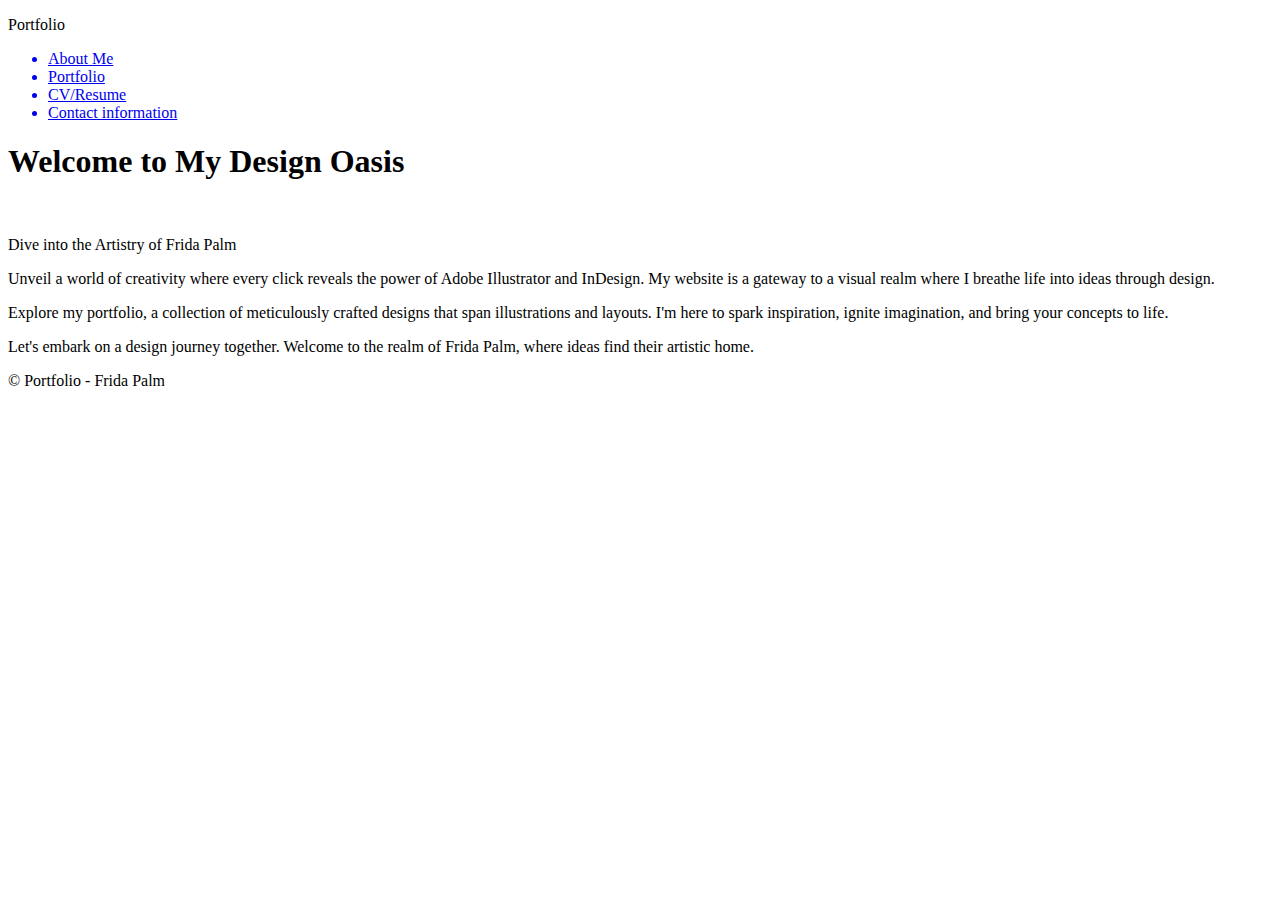
==== index.html @ e43f555d "Rename Index.html to index.html" ====
<!DOCTYPE html>
<html lang="en">
<head>
    <meta charset="UTF-8">
    <meta name="viewport" content="width=device-width, initial-scale=1.0">
    <title>My Portfolio</title>
    <link rel="stylesheet" href="CSS/main.css">
    <link rel="stylesheet" href="link rel="preconnect href="https://fonts.googleapis.com">
<link rel="preconnect" href="https://fonts.gstatic.com" crossorigin>
<link href="https://fonts.googleapis.com/css2?family=Dosis:wght@200;300;400;500;600;700;800&display=swap" rel="stylesheet">
</head>
<body>
    <header>
        <p id="logo">Portfolio</p>
    </header>
    <nav>
        <ul>
            <a href="#">
                <li>About Me</li>
            </a>
            <a href="portfolio.html">
                <li>Portfolio</li>
            </a>
            <a href="#">
                <li>CV/Resume</li>
            </a>
            <a href="contact.html">
                <li>Contact information</li>
            </a>
        </ul>
    </nav>
    <main>
        <h1>Welcome to My Design Oasis</h1>
        <img class="main-img" src="Image/mainpicture.png" alt="">
        <p id="mainbody">Dive into the Artistry of Frida Palm</p>
        <p id="mainbody">Unveil a world of creativity where every click reveals the power of Adobe Illustrator and InDesign. My website is a gateway to a visual realm where I breathe life into ideas through design.</p>
        <p id="mainbody">Explore my portfolio, a collection of meticulously crafted designs that span illustrations and layouts. I'm here to spark inspiration, ignite imagination, and bring your concepts to life.
        </p>
        <p id="mainbody">Let's embark on a design journey together. Welcome to the realm of Frida Palm, where ideas find their artistic home.

        </p>
    </main>
    <footer>
        <p id="foot" >© Portfolio - Frida Palm
        </p> 
    </footer>
</body>
</html>
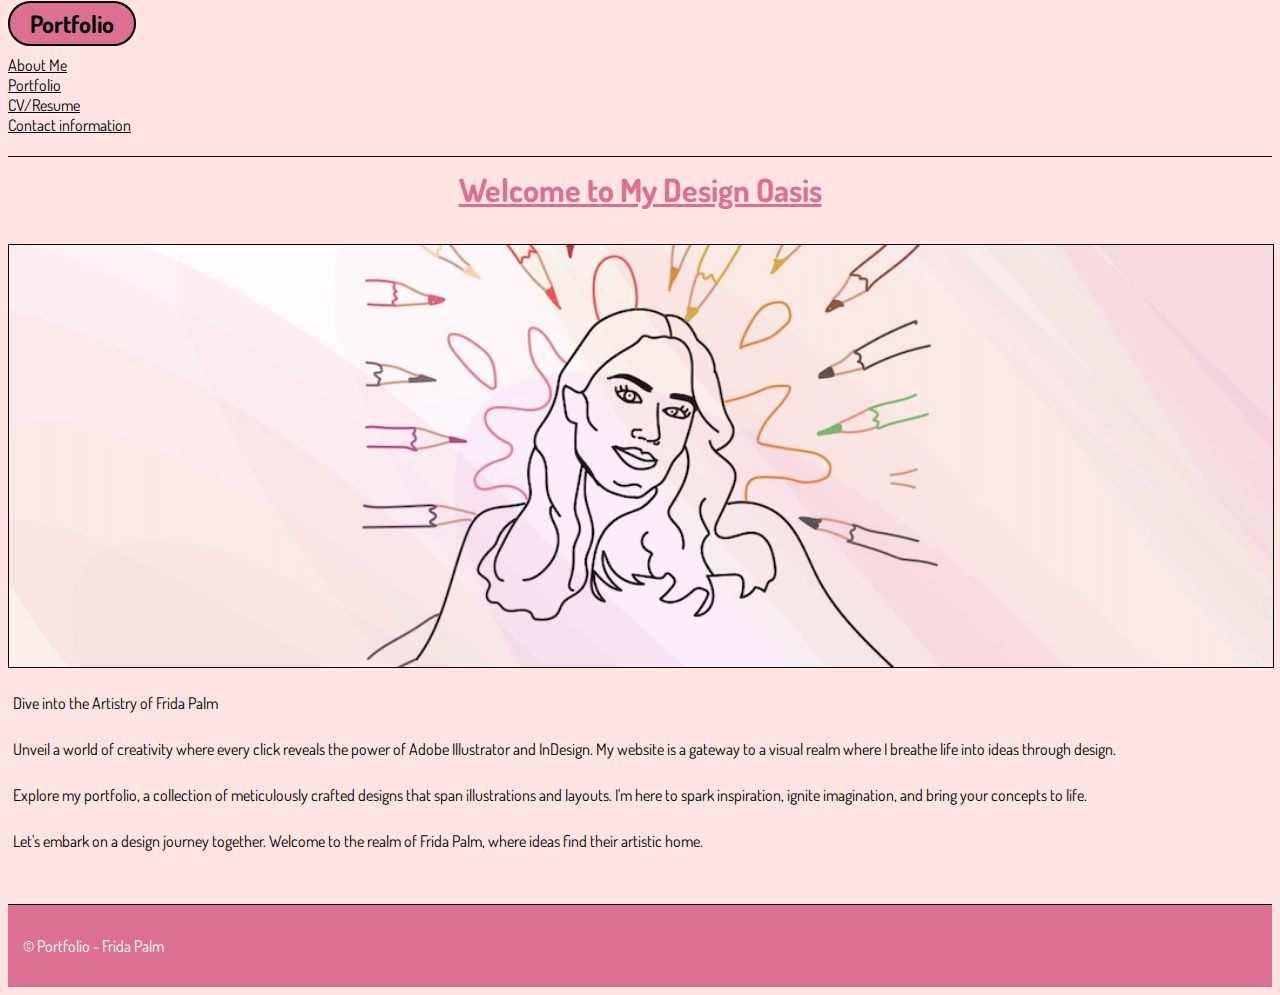
==== commit 2470c367: "Update index.html" ====
--- a/index.html
+++ b/index.html
@@ -4,7 +4,7 @@
     <meta charset="UTF-8">
     <meta name="viewport" content="width=device-width, initial-scale=1.0">
     <title>My Portfolio</title>
-    <link rel="stylesheet" href="CSS/main.css">
+    <link rel="stylesheet" href="main.css">
     <link rel="stylesheet" href="link rel="preconnect href="https://fonts.googleapis.com">
 <link rel="preconnect" href="https://fonts.gstatic.com" crossorigin>
 <link href="https://fonts.googleapis.com/css2?family=Dosis:wght@200;300;400;500;600;700;800&display=swap" rel="stylesheet">
@@ -31,7 +31,7 @@
     </nav>
     <main>
         <h1>Welcome to My Design Oasis</h1>
-        <img class="main-img" src="Image/mainpicture.png" alt="">
+        <img class="main-img" src="mainpicture.png" alt="">
         <p id="mainbody">Dive into the Artistry of Frida Palm</p>
         <p id="mainbody">Unveil a world of creativity where every click reveals the power of Adobe Illustrator and InDesign. My website is a gateway to a visual realm where I breathe life into ideas through design.</p>
         <p id="mainbody">Explore my portfolio, a collection of meticulously crafted designs that span illustrations and layouts. I'm here to spark inspiration, ignite imagination, and bring your concepts to life.
--- a/main.css
+++ b/main.css
@@ -0,0 +1,94 @@
+* {font-family: 'Dosis', sans-serif;}
+
+/* HEADER */
+
+#logo{
+font-weight: 700;
+font-size: x-large;
+border: 2px solid black;
+display: inline;
+padding: 5px 20px;
+background-color: palevioletred;
+border-radius: 100px;
+}
+
+ul {
+    list-style: none;
+    padding-left: 0px;
+}
+
+a{
+    color: black; 
+}
+
+/* MAIN */
+body {
+    background-color: mistyrose;
+}
+h1 {
+    text-align: center;
+    color: palevioletred;
+    text-decoration-line: underline;
+    border-top: 1px solid black;
+    margin: 10;
+    padding: 12px
+
+
+}
+
+#mainbody {
+    text-align: justify;
+    padding: 5px;
+}
+
+.main-img {width: 100%;
+border: 1px solid black;
+}
+
+/* CATEGORY SECTION  */
+
+#head2 {
+font-size: 30px;
+padding: 5px;
+}
+.creations {
+
+    text-align: center;
+}
+
+.mycreationsimg {
+    width: 100%;
+    border: 1px solid black;
+ }
+.grid-container {
+    display: grid;
+    grid-template-columns: repeat(2, 1fr);
+}
+
+/* conctact SECTION  */
+
+ #contacthead{
+    font-size: larger;
+    }
+
+.contactinfo{
+text-align: center;
+font-size: medium;
+font-style: unset;
+}
+button{
+    background-color: antiquewhite;
+}
+
+/* FOOTER  */
+
+footer {
+    margin-top: 3rem;
+    background-color: palevioletred;
+    padding: 15px;
+    border-top:  1px solid black 
+}
+#foot {
+    color: white;
+} 
+
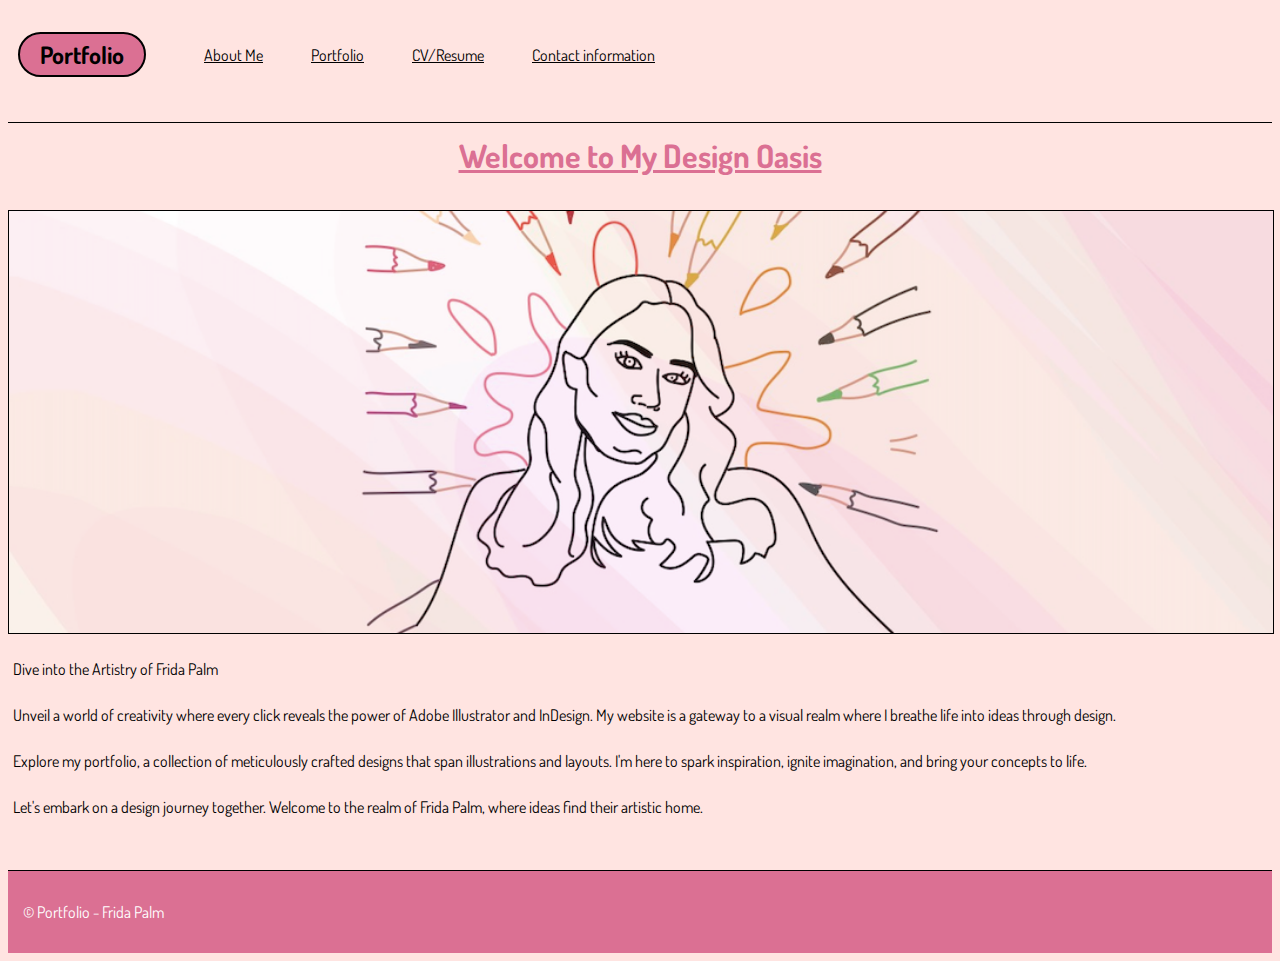
==== commit 0d3a3a64: "update 4" ====
--- a/index.html
+++ b/index.html
@@ -4,15 +4,14 @@
     <meta charset="UTF-8">
     <meta name="viewport" content="width=device-width, initial-scale=1.0">
     <title>My Portfolio</title>
-    <link rel="stylesheet" href="main.css">
+    <link rel="stylesheet" href="css/main.css">
     <link rel="stylesheet" href="link rel="preconnect href="https://fonts.googleapis.com">
 <link rel="preconnect" href="https://fonts.gstatic.com" crossorigin>
 <link href="https://fonts.googleapis.com/css2?family=Dosis:wght@200;300;400;500;600;700;800&display=swap" rel="stylesheet">
+<body>
 </head>
-<body>
-    <header>
+<header>
         <p id="logo">Portfolio</p>
-    </header>
     <nav>
         <ul>
             <a href="#">
@@ -29,9 +28,12 @@
             </a>
         </ul>
     </nav>
+</header>
+
+
     <main>
         <h1>Welcome to My Design Oasis</h1>
-        <img class="main-img" src="mainpicture.png" alt="">
+        <img class="main-img" src="images/mainpicture.png" alt="">
         <p id="mainbody">Dive into the Artistry of Frida Palm</p>
         <p id="mainbody">Unveil a world of creativity where every click reveals the power of Adobe Illustrator and InDesign. My website is a gateway to a visual realm where I breathe life into ideas through design.</p>
         <p id="mainbody">Explore my portfolio, a collection of meticulously crafted designs that span illustrations and layouts. I'm here to spark inspiration, ignite imagination, and bring your concepts to life.
--- a/css/main.css
+++ b/css/main.css
@@ -0,0 +1,108 @@
+* {font-family: 'Dosis', sans-serif;}
+
+/* HEADER */
+
+header{
+    display: flex; 
+    list-style: none;
+    padding-left: 10px;
+    align-items:  center;
+}
+
+#logo{
+font-weight: 700;
+font-size: x-large;
+border: 2px solid black;
+display: inline;
+padding: 5px 20px;
+background-color: palevioletred;
+border-radius: 100px;
+}
+
+ul {
+   display: flex;
+   list-style: none;
+   padding-left: 10px;
+}
+
+li{
+    margin-left: 3rem;
+}
+
+a{
+    color: black; 
+}
+
+/* MAIN */
+body {
+    background-color: mistyrose;
+}
+h1 { text-align: center;
+    color: palevioletred;
+    text-decoration-line: underline;
+    border-top: 1px solid black;
+    margin: 10;
+    padding: 12px
+
+
+}
+
+#mainbody {
+    text-align: justify;
+    padding: 5px;
+}
+
+.main-img {width: 100%;
+border: 1px solid black;
+}
+
+/* CATEGORY SECTION  */
+
+#head2 {
+font-size: 30px;
+padding: 5px;
+}
+.creations {
+    text-align: center;
+}
+
+.mycreationsimg {
+    width: 100%;
+    border: 1px solid black;
+ }
+.grid-container {
+    display: grid;
+    grid-template-columns: repeat(2, 1fr);
+}
+
+/* conctact SECTION  */
+
+ #contacthead{
+    font-size: larger;
+    text-align: center;
+    }
+
+#fill.in{
+align-items: end;
+}
+
+.contactinfo{
+text-align: center;
+font-size: medium;
+font-style: unset;
+}
+button{
+    background-color: antiquewhite;
+}
+
+/* FOOTER  */
+footer {
+    margin-top: 3rem;
+    background-color: palevioletred;
+    padding: 15px;
+    border-top:  1px solid black 
+}
+#foot {
+    color: white;
+} 
+
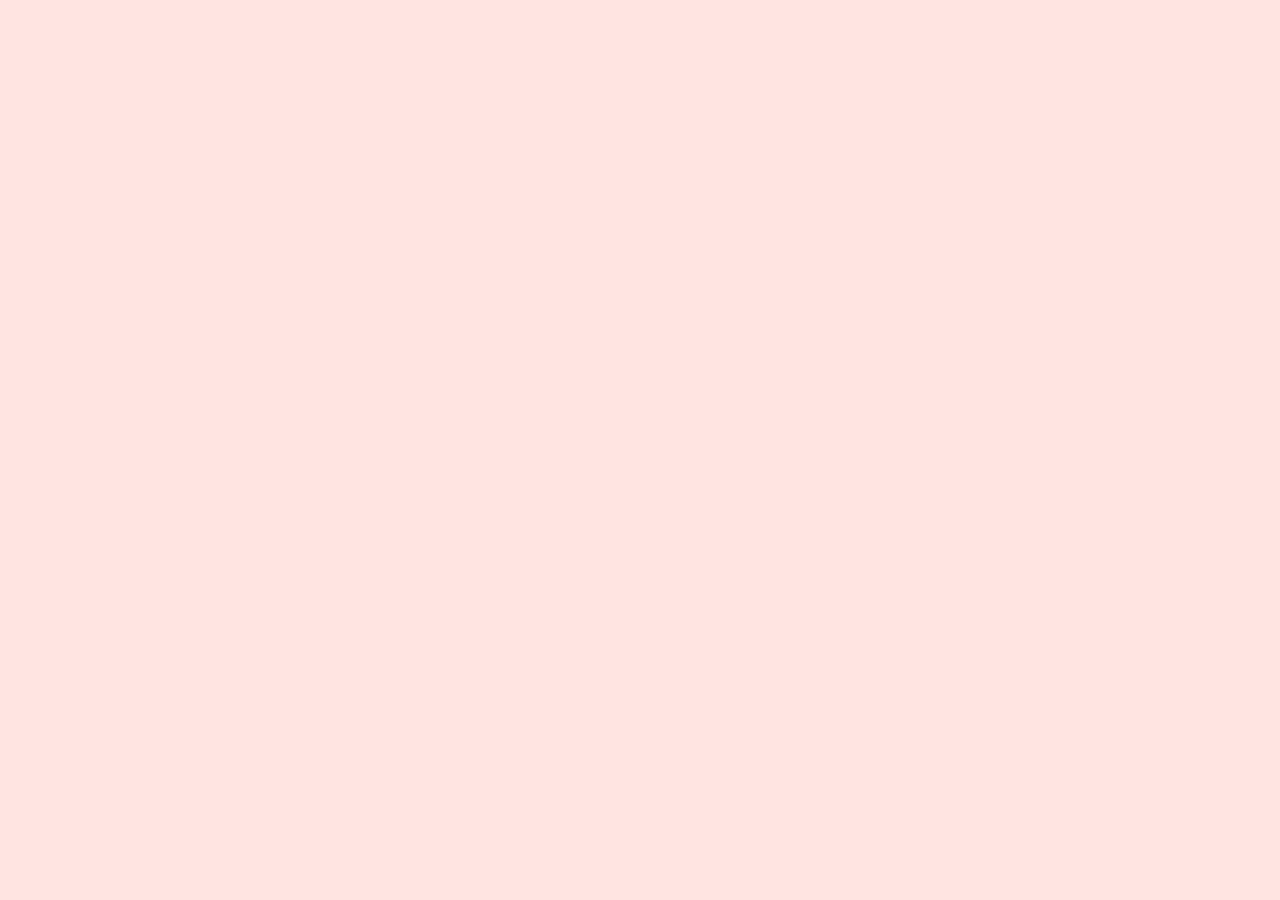
==== commit 43497546: "upd" ====
--- a/index.html
+++ b/index.html
@@ -1,50 +1,12 @@
 <!DOCTYPE html>
 <html lang="en">
-<head>
-    <meta charset="UTF-8">
-    <meta name="viewport" content="width=device-width, initial-scale=1.0">
-    <title>My Portfolio</title>
-    <link rel="stylesheet" href="css/main.css">
-    <link rel="stylesheet" href="link rel="preconnect href="https://fonts.googleapis.com">
-<link rel="preconnect" href="https://fonts.gstatic.com" crossorigin>
-<link href="https://fonts.googleapis.com/css2?family=Dosis:wght@200;300;400;500;600;700;800&display=swap" rel="stylesheet">
-<body>
-</head>
-<header>
-        <p id="logo">Portfolio</p>
-    <nav>
-        <ul>
-            <a href="#">
-                <li>About Me</li>
-            </a>
-            <a href="portfolio.html">
-                <li>Portfolio</li>
-            </a>
-            <a href="#">
-                <li>CV/Resume</li>
-            </a>
-            <a href="contact.html">
-                <li>Contact information</li>
-            </a>
-        </ul>
-    </nav>
-</header>
-
-
-    <main>
-        <h1>Welcome to My Design Oasis</h1>
-        <img class="main-img" src="images/mainpicture.png" alt="">
-        <p id="mainbody">Dive into the Artistry of Frida Palm</p>
-        <p id="mainbody">Unveil a world of creativity where every click reveals the power of Adobe Illustrator and InDesign. My website is a gateway to a visual realm where I breathe life into ideas through design.</p>
-        <p id="mainbody">Explore my portfolio, a collection of meticulously crafted designs that span illustrations and layouts. I'm here to spark inspiration, ignite imagination, and bring your concepts to life.
-        </p>
-        <p id="mainbody">Let's embark on a design journey together. Welcome to the realm of Frida Palm, where ideas find their artistic home.
-
-        </p>
-    </main>
-    <footer>
-        <p id="foot" >© Portfolio - Frida Palm
-        </p> 
-    </footer>
-</body>
+  <head>
+    <meta charset="UTF-8" />
+    <meta name="viewport" content="width=device-width, initial-scale=1.0" />
+    <title>Camel Run</title>
+    <link rel="stylesheet" href="main.css" />
+  </head>
+  <body>
+    <script src="main.js"></script>
+  </body>
 </html>
--- a/main.css
+++ b/main.css
@@ -0,0 +1,94 @@
+* {font-family: 'Dosis', sans-serif;}
+
+/* HEADER */
+
+#logo{
+font-weight: 700;
+font-size: x-large;
+border: 2px solid black;
+display: inline;
+padding: 5px 20px;
+background-color: palevioletred;
+border-radius: 100px;
+}
+
+ul {
+    list-style: none;
+    padding-left: 0px;
+}
+
+a{
+    color: black; 
+}
+
+/* MAIN */
+body {
+    background-color: mistyrose;
+}
+h1 {
+    text-align: center;
+    color: palevioletred;
+    text-decoration-line: underline;
+    border-top: 1px solid black;
+    margin: 10;
+    padding: 12px
+
+
+}
+
+#mainbody {
+    text-align: justify;
+    padding: 5px;
+}
+
+.main-img {width: 100%;
+border: 1px solid black;
+}
+
+/* CATEGORY SECTION  */
+
+#head2 {
+font-size: 30px;
+padding: 5px;
+}
+.creations {
+
+    text-align: center;
+}
+
+.mycreationsimg {
+    width: 100%;
+    border: 1px solid black;
+ }
+.grid-container {
+    display: grid;
+    grid-template-columns: repeat(2, 1fr);
+}
+
+/* conctact SECTION  */
+
+ #contacthead{
+    font-size: larger;
+    }
+
+.contactinfo{
+text-align: center;
+font-size: medium;
+font-style: unset;
+}
+button{
+    background-color: antiquewhite;
+}
+
+/* FOOTER  */
+
+footer {
+    margin-top: 3rem;
+    background-color: palevioletred;
+    padding: 15px;
+    border-top:  1px solid black 
+}
+#foot {
+    color: white;
+} 
+
